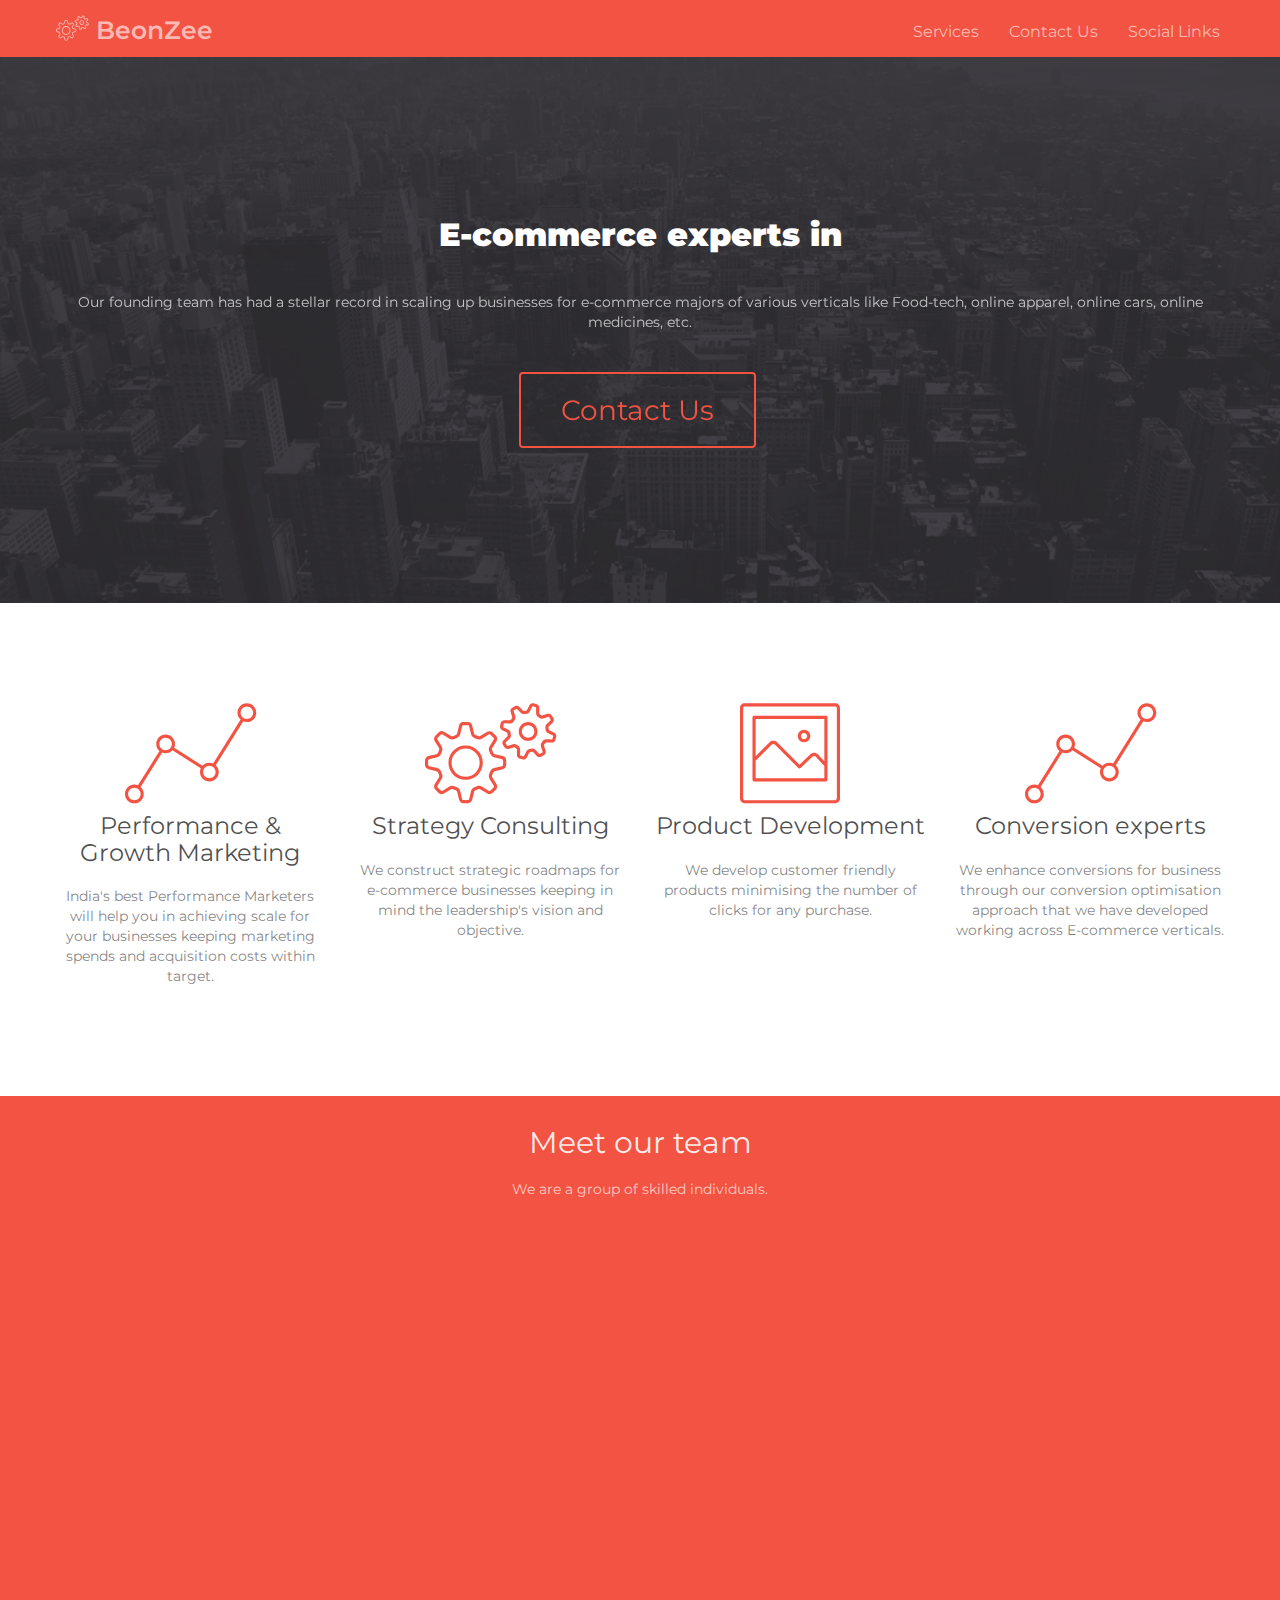
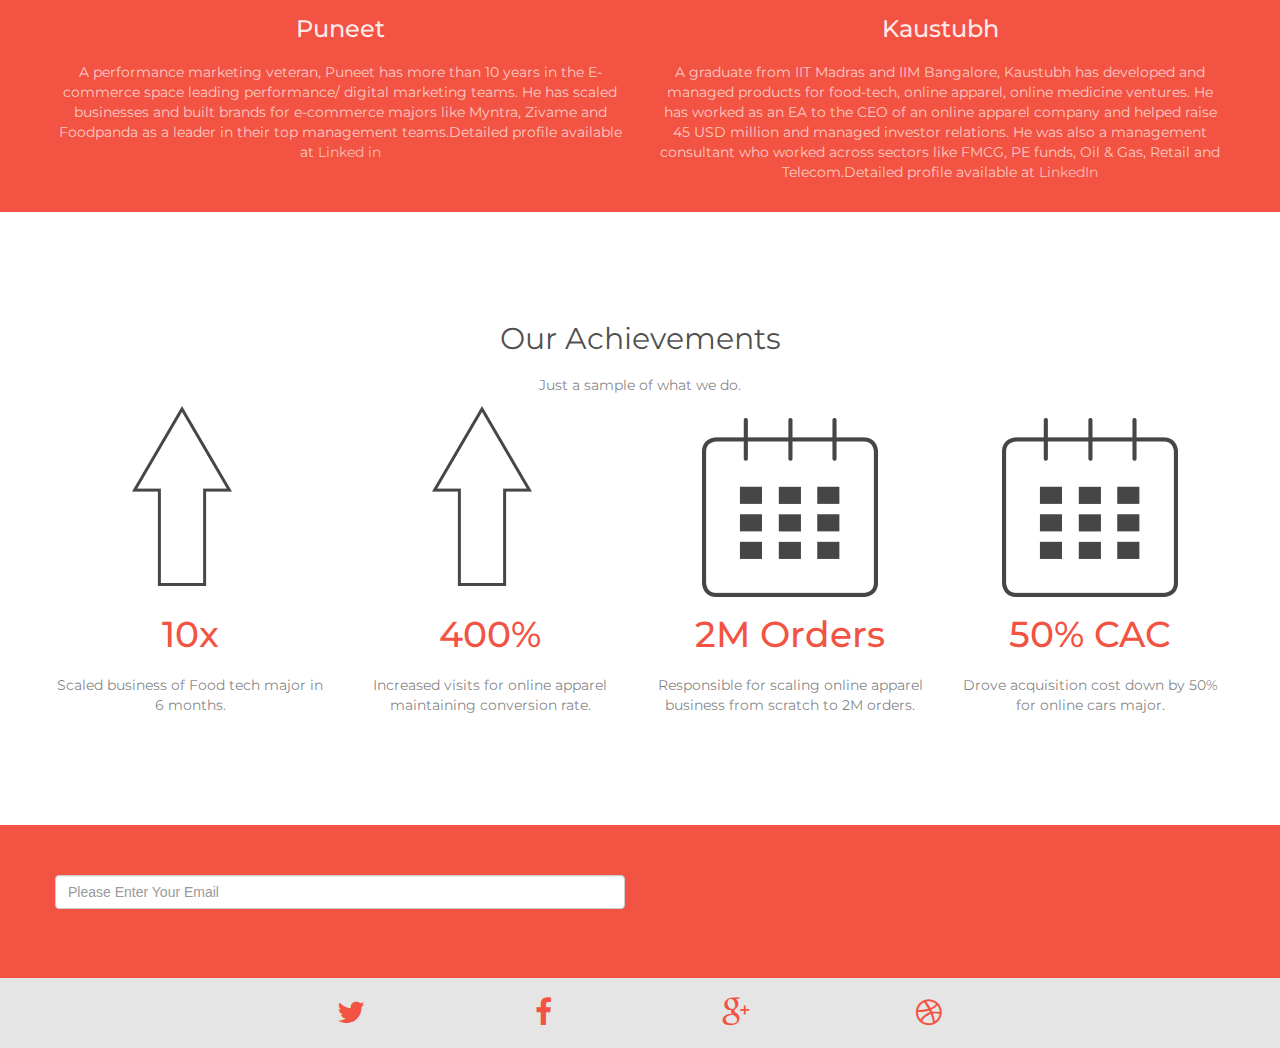
==== index.html @ dee88ea5 "initial commit" ====
<!doctype html>
<html>
<head>
    <meta name="keywords" content="bootstrap theme, bootstrap template, html5 theme">
    <meta name="description" content="Beonzee">
    <link rel="shortcut icon" type="image/png" href="img/favicon2.png"/>
    <meta name="viewport" content="width=device-width, initial-scale=1, user-scalable=0">

    <link rel="stylesheet" type="text/css" href="./css/bootstrap_final.css">
    <link rel="stylesheet" type="text/css" href="./style.css">
    <link rel="stylesheet" href="./css/animate.css"/>
    <script src="./js/jquery-2.1.0.js"></script>
    <script src="./js/bootstrap.js"></script>
    <script src="./js/typer.js"></script>
    <script src="./js/blocs.js"></script>
    <link rel='stylesheet' href='./css/et-line.min.css'/>
    <link rel='stylesheet' href='./css/font-awesome.min.css'/>
    <link href='http://fonts.googleapis.com/css?family=Montserrat&subset=latin,latin-ext' rel='stylesheet'
          type='text/css'>

    <title>BeonZee</title>
<!-- Google Tag Manager -->
<script>(function(w,d,s,l,i){w[l]=w[l]||[];w[l].push({'gtm.start':
new Date().getTime(),event:'gtm.js'});var f=d.getElementsByTagName(s)[0],
j=d.createElement(s),dl=l!='dataLayer'?'&l='+l:'';j.async=true;j.src=
'https://www.googletagmanager.com/gtm.js?id='+i+dl;f.parentNode.insertBefore(j,f);
})(window,document,'script','dataLayer','GTM-T63TF6M');</script>
<!-- End Google Tag Manager -->
</head>
<body>
<!-- Main container -->
<div class="page-container">

    <!-- Navigation Bloc -->
    <div class="bloc bgc-carmine-pink d-bloc" id="nav-bloc">
        <div class="container">
            <nav class="navbar row">
                <div class="navbar-header">
                    <a class="navbar-brand" href="index.html"><span class="et-icon-gears icon-sm icon-white zoomIn animated"></span> BeonZee</a>
                    <button id="nav-toggle" type="button" class="ui-navbar-toggle navbar-toggle" data-toggle="collapse"
                            data-target=".navbar-1">
                        <span class="sr-only">Toggle navigation</span><span class="icon-bar"></span><span
                            class="icon-bar"></span><span class="icon-bar"></span>
                    </button>
                </div>
                <div class="collapse navbar-collapse navbar-1">
                    <ul class="site-navigation nav navbar-nav">
                        <li>
                            <a  onclick="scrollToTarget('#services')">Services</a>
                        </li>
                        <li>
                            <a onclick="scrollToTarget('#quote')">Contact Us</a>
                        </li>
                        <li>
                            <a onclick="scrollToTarget('#bloc-8')">Social Links</a>
                        </li>
                    </ul>
                </div>
            </nav>
        </div>
    </div>
    <!-- Navigation Bloc END -->

    <!-- header -->
    <div class="bloc bgc-outer-space bg-city-overlay d-bloc" id="header">
        <div class="container bloc-xl">
            <div class="row">
                <div class="col-sm-12">
                    <h3 class="text-center mg-lg tc-white">E-commerce experts in <span
                            data-typer-targets="Performance & Growth Marketing, Strategy Consulting and Product Development"></span></h3>

                    <p class="text-center  mg-lg animated fadeInUp animDelay02">
                        Our founding team has had a stellar record in scaling up businesses for e-commerce majors of various verticals like Food-tech, online apparel, online cars, online medicines, etc.                     </p>

                    <div class="text-center">
                        <a class="btn  btn-xl btn-wire wire-btn-carmine-pink animDelay06 animated fadeInUp" href="mailto:kaustubh@beonzee.com?cc=puneet@beonzee.com&subject=contact_us"> Contact Us</a>
                    </div>
                </div>
            </div>
        </div>
    </div>
    <!-- header END -->

    <!-- services -->
    <div class="bloc l-bloc bgc-white" id="services">
        <div class="container bloc-lg">
            <div class="row">
                <div class="col-sm-4">
                    <div class="text-center">
			                        <span class="et-icon-linegraph icon-xl icon-carmine-pink animated zoomIn animDelay02"></span>

                    </div>
                    <h3 class="text-center mg-md ">
                         Performance & Growth Marketing
                    </h3>

                    <p class="text-center">
                       India's best Performance Marketers will help you in achieving scale for your businesses keeping marketing spends and acquisition costs within target.                    </p>
                </div>
                <div class="col-sm-4">
                    <div class="text-center">
                        <span class="et-icon-gears icon-xl icon-carmine-pink animated zoomIn"></span>
                    </div>
                    <h3 class="text-center mg-md ">
                        Strategy Consulting
                    </h3>

                    <p class="text-center">
                        We construct strategic roadmaps for e-commerce businesses keeping in mind the leadership's vision and objective. 
                    </p>
                </div>
                <div class="col-sm-4">
                    <div class="text-center">
                        <span class="et-icon-picture icon-xl icon-carmine-pink animated zoomIn animDelay02"></span>
                    </div>
                    <h3 class="text-center mg-md ">
			Product Development
                    </h3>

                    <p class="text-center">
                       We develop customer friendly products minimising the number of clicks for any purchase.
                    </p>
                </div>
		                <div class="col-sm-4">
                    <div class="text-center">
                        <span class="et-icon-linegraph icon-xl icon-carmine-pink animated zoomIn animDelay02"></span>
                    </div>
                    <h3 class="text-center mg-md ">
			Conversion experts
                    </h3>

                    <p class="text-center">
                       We enhance conversions for business through our conversion optimisation approach that we have developed working across E-commerce verticals.
                    </p>
                </div>
            </div>
        </div>
    </div>
    <!-- services END -->

    <!-- team -->
    <div class="bloc bgc-carmine-pink d-bloc" id="team">
        <div class="container bloc-sm">
            <div class="row">
                <div class="col-sm-12">
                    <h2 class="text-center mg-md ">
                        Meet our team
                    </h2>

                    <p class="sub-heading text-center">
                        We are a group of skilled individuals.
                    </p>
                </div>
            </div>
            <div class="row voffset-lg">
                <div class="col-sm-6">
		<div style="text-align:center;">
                    <img src="img/puneet.jpg" style="margin-left:auto;margin-right:auto;" class="img-responsive animDelay04 animated zoomIn" alt="member"/>
		</div>
                    <h3 class="text-center mg-md">
                        Puneet 
                    </h3>

                    <p class="text-center">
                        A performance marketing veteran, Puneet has more than 10 years in the E-commerce space leading performance/ digital marketing teams.  He has scaled businesses and built brands for e-commerce majors like Myntra, Zivame and Foodpanda as a leader in their top management teams.Detailed profile available at <a href="https://www.linkedin.com/in/puneetbhatia" target="_blank">Linked in</a>                    </p>
                </div>
                <div class="col-sm-6">
		<div style="text-align:center;">
                    <img src="img/kaustaubh.jpg" style="margin-left:auto;margin-right:auto;" class="img-responsive animDelay04 animated zoomIn" alt="member"/>
		</div>

                    <h3 class="text-center mg-md">
			Kaustubh                    
			</h3>

                    <p class="text-center">
                        A graduate from IIT Madras and IIM Bangalore, Kaustubh has developed and managed products for food-tech, online apparel, online medicine ventures. He has worked as an EA to the CEO of an online apparel company and helped raise 45 USD million and managed investor relations. He was also a management consultant who worked across sectors like FMCG, PE funds, Oil & Gas, Retail and Telecom.Detailed profile available at <a href="https://in.linkedin.com/in/kaustubh-fule-5787719" target="_blank">LinkedIn</a>                    </p>
                </div>
                            </div>
        </div>
    </div>
    <!-- team END -->


    <!-- porfolio -->
    <div class="bloc l-bloc bgc-white" id="porfolio">
        <div class="container bloc-lg">
            <div class="row">
                <div class="col-sm-12">
                    <h2 class="text-center mg-md ">
                        Our Achievements
                    </h2>

                    <p class="text-center sub-heading">
                        Just a sample of what we do.
                    </p>
                </div>
            </div>
              <div class="row">
                <div class="col-sm-4">
			<div class="achievement_images">
			   <img src="/img/up_arrow.png" />
			</div>
                    <h1 class="text-center mg-md" style="color:#F35342;">
                        10x
                    </h1>

                    <p class="text-center">
			Scaled business of Food tech major in 6 months. 
		    </p>
                </div>
                <div class="col-sm-4">
			<div class="achievement_images">
				<img src="/img/up_arrow.png" />
			</div>

                    <h1 class="text-center mg-md" style="color:#F35342;">
                        400%
                    </h1>

                    <p class="text-center">
                       Increased visits for online apparel maintaining conversion rate.
                    </p>
                </div>
                <div class="col-sm-4">
			<div class="achievement_images">
			   <img src="/img/2m_orders.png" />
			</div>

                    <h1 class="text-center mg-md" style="color:#F35342;">
			2M Orders
                    </h1>

                    <p class="text-center">
                       Responsible for scaling online apparel business from scratch to 2M orders.
                    </p>
                </div>
		 <div class="col-sm-4">
			<div class="achievement_images">
			   <img src="/img/2m_orders.png" />
			</div>

                    <h1 class="text-center mg-md" style="color:#F35342;">
				50% CAC
                    </h1>

                    <p class="text-center">
                       Drove acquisition cost down by 50% for online cars major.
                    </p>
                </div>
            </div>
        </div>
    </div>
    <!-- porfolio END -->

    <!-- Footer - quote -->
    <div class="bloc bgc-carmine-pink d-bloc" id="quote">
        <div class="container bloc-md">
	<div style="margin-left:auto;margin-right:auto;">
            <div class="row">
                <div class="col-sm-6" style="text-align:center;">
		<!-- Added contact text field instead h3 block -->
			<input type="text" class="form-control" id="email_control" name="contact_email" placeholder="Please Enter Your Email" />
                </div>
                <div class="col-sm-3 text-center">
                    <a href="#" id="send" class="btn btn-lg wire-btn-white btn-wire animated zoomIn">Contact Us Now</a>
                </div>
            </div>
	</div>
        </div>
    </div>
    <!-- Footer - quote END -->

    <!-- ScrollToTop Button -->
    <a class="bloc-button btn btn-d scrollToTop" onclick="scrollToTarget('1')"><span
            class="fa fa-chevron-up"></span></a>
    <!-- ScrollToTop Button END-->

    <!-- Footer - bloc-8 -->
    <div class="bloc bgc-platinum l-bloc" id="bloc-8">
        <div class="container bloc-sm">
            <div class="row">
                <div class="col-xs-12 col-md-8 col-md-offset-2">
                    <div class="col-sm-3 text-center">
                        <a class="social-lg" href="#" target="_blank"><span
                                class="fa fa-twitter icon-md icon-carmine-pink"></span></a>
                    </div>
                    <div class="col-sm-3 text-center">
                        <a class="social-lg" href="#" target="_blank"><span
                                class="fa fa-facebook icon-md icon-carmine-pink"></span></a>
                    </div>
                    <div class="col-sm-3 text-center">
                        <a class="social-lg"
                           href="#"
                           target="_blank"><span class="fa fa-google-plus icon-md icon-carmine-pink"></span></a>
                    </div>
                    <div class="col-sm-3 text-center">
                        <a class="social-lg" href="#"><span class="fa fa-dribbble icon-md icon-carmine-pink"></span></a>
                    </div>
                </div>
            </div>
        </div>
    </div>
       <!-- Footer - bloc-8 END -->
</div>
<!-- Main container END -->
</body>

<!-- Google Analytics -->
<!-- Google Tag Manager (noscript) -->
<noscript><iframe src="https://www.googletagmanager.com/ns.html?id=GTM-T63TF6M"
height="0" width="0" style="display:none;visibility:hidden"></iframe></noscript>
<!-- End Google Tag Manager (noscript) -->
<!-- Google Analytics END -->
<script>
$("#send").on('click',function() {
var email=$("#email_control").val();
$.ajax({
type: "POST",
url: "sendQuery.php",
data: {email:email},

success: function(html){
//$("#show").after(html);
if(html==true)
{
alert("Thanks for Contacing Us.We will get back to you soon.");
}
}
});
});
</script>
</html>
---- style.css ----
/*-----------------------------------------------------------------------------------
        Companyportfolio
        Built with Blocs
-----------------------------------------------------------------------------------*/

body{
	margin:0;
	padding:0;
    background:#FFF;
    overflow-x:hidden;
    -webkit-font-smoothing: antialiased;
    -moz-osx-font-smoothing: grayscale;
}
a:hover{text-decoration: none; cursor:pointer;}

a,button{outline: none!important;} /* Prevent ugly blue glow on chrome and safari */


   


/* Globals type styling */
 h1, h2, h3, h4, h5, h6, p, label, .btn, a{
	font-family:Montserrat;
}


/* Site container width */

.container{
	max-width:1170px;
}

/* = Blocs
-------------------------------------------------------------- */

.bloc{
	width:100%;
	clear:both;
	background: 50% 50% no-repeat;
	padding:0 50px;
	-webkit-background-size: cover;
	-moz-background-size: cover;
	-o-background-size: cover;
	background-size: cover;
	position:relative;
}
.bloc .container{
	padding-left:0;
	padding-right:0;
}


/* Sizes */

.bloc-xl{
	padding:150px 50px;
}
.bloc-lg{
	padding:100px 50px;
}
.bloc-md{
	padding:50px;
}
.bloc-sm{
	padding:20px 50px;
}


/* Dark theme */

.d-bloc{
	color:rgba(255,255,255,.7);
}
.d-bloc button:hover{
	color:rgba(255,255,255,.9);
}
.d-bloc h1, .d-bloc h2, .d-bloc h3, .d-bloc h4,.d-bloc h5, .d-bloc h6, .d-bloc .ico{
	color:rgba(255,255,255,.9);
}
.d-bloc .icon-round,.d-bloc .icon-square,.d-bloc .icon-rounded,.d-bloc .icon-semi-rounded-a,.d-bloc .icon-semi-rounded-b{
	border-color:rgba(255,255,255,.9);
}
.d-bloc .divider-h span{
	border-color:rgba(255,255,255,.2);
}
.d-bloc a{
	color:rgba(255,255,255,.6);
}
.d-bloc a:hover{
	color:rgba(255,255,255,1);
}
.d-bloc .navbar-toggle .icon-bar{
	background:rgba(255,255,255,1);
}
.d-bloc .btn-wire,.d-bloc .btn-wire:hover{
	color:rgba(255,255,255,1);
	border-color:rgba(255,255,255,1);
}
.d-bloc .panel{
	color:rgba(0,0,0,.5);
}
.d-bloc .panel button:hover{
	color:rgba(0,0,0,.7);
}
.d-bloc .panel h1,.d-bloc .panel h2, .d-bloc .panel h3, .d-bloc .panel h4, .d-bloc .panel h5, .d-bloc .panel h6, .d-bloc .ico{
	color:rgba(0,0,0,.7);
}
.d-bloc .panel icon{
	border-color:rgba(0,0,0,.7);
}
.d-bloc .panel .divider-h span{
	border-color:rgba(0,0,0,.1);
}
.d-bloc .panel a{
	color:rgba(0,0,0,.6);
}
.d-bloc .panel a:hover{
	color:rgba(0,0,0,1);
}
.d-bloc .panel .btn-wire, .d-bloc .panel .btn-wire:hover{
	color:rgba(0,0,0,.7);
	border-color:rgba(0,0,0,.3);
}


/* Light theme */

.l-bloc{
	color:rgba(0,0,0,.5);
}
.l-bloc button:hover{
	color:rgba(0,0,0,.7);
}
.l-bloc h1,.l-bloc h2,.l-bloc h3,.l-bloc h4,.l-bloc h5, .l-bloc h6, .l-bloc .ico{
	color:rgba(0,0,0,.7);
}
.l-bloc .icon-round,.l-bloc .icon-square,.l-bloc .icon-rounded,.l-bloc .icon-semi-rounded-a,.l-bloc .icon-semi-rounded-b{
	border-color:rgba(0,0,0,.7);
}
.l-bloc .divider-h span{
	border-color:rgba(0,0,0,.1);
}
.l-bloc a{
	color:rgba(0,0,0,.6);
}
.l-bloc a:hover{
	color:rgba(0,0,0,1);
}
.l-bloc .navbar-toggle .icon-bar{
	color:rgba(0,0,0,.6);
}
.l-bloc .btn-wire, .l-bloc .btn-wire:hover{
	color:rgba(0,0,0,.7);
	border-color:rgba(0,0,0,.3);
}

/* Row Margin Offsets */

.voffset{
	margin-top:30px;
}
.voffset-lg{
	margin-top:80px;
}

/* Bloc text custom styling */

#header h3{
	font-size: 32px;
	font-weight: 900;
	font-family: Montserrat;
}
#header p{
	font-weight: 400;
	font-family: Montserrat;
}
#services h3{
	font-weight: 400;
	font-family: Montserrat;
}
#porfolio h2{
	font-weight: 400;
	font-family: Montserrat;
}
#team h2{
	font-weight: 400;
	font-family: Montserrat;
}
#bloc-6 h3{
	line-height:50px;
}

/* = NavBar
-------------------------------------------------------------- */

.navbar{
	margin-bottom: 0;
	z-index:1;
}
.navbar-brand{
	height:auto;
	padding:15px 15px;
	font-size:25px!important;
	font-weight:normal;
	font-weight:600;
}
.navbar-brand img{
	max-height: 200px;
	margin: 0 5px 0 0;
	display:inline;
}
.navbar-brand{
	padding: 15px 15px;
}
.navbar .nav{
	padding-top: 2px;
	margin-right: -16px;
	float:right;
	z-index:1;
}
.nav > li{
	float:left;
	margin-top:4px;
	font-size:16px;
}
.navbar-nav .open .dropdown-menu > li > a{
	text-align: inherit;
}
.nav > li a:hover, .nav > li a:focus{
	background:transparent;
}
.navbar-toggle{
	margin: 10px 10px 0 0;
	border: 0px;
}
.navbar-toggle:hover{
	background:transparent!important;
}
.navbar-toggle .icon-bar{
	background-color: rgba(0,0,0,.5);
	width: 26px;
}
 /* Inverted navbar */

.nav-invert .navbar .nav{
	float:left;
}
.nav-invert .navbar-header, .nav-invert .navbar-brand{
	float:right;
}
@media (min-width: 768px){
	.site-navigation{
		position:absolute;
		top:50%;
		right:20px;
		transform:translate(0, -50%);
		-webkit-transform:translateY(-50%);
	}
	.nav-invert .site-navigation{
		left:20px;
		right:0;
	}
	.nav-center{
		text-align:center;
	}
	.nav-center .navbar-header{
		width:100%;
	}
	.nav-center .navbar-header, .nav-center .navbar-brand, .nav-center .nav > li{
		float: none;
		display:inline-block;
	}
	.nav-center .site-navigation{
		position:relative;
		width:100%;
		margin-top:20px;
	}
}
.nav > li > .dropdown a{
	background: none!important;
	display: block;
	padding: 14px 15px;
}

nav .caret{
	margin: 0 5px;
}

/* = Bric adjustment margins
-------------------------------------------------------------- */

.mg-md{
	margin-top:10px;
	margin-bottom:20px;
}
.mg-lg{
	margin-top:10px;
	margin-bottom:40px;
}

/* = Buttons
-------------------------------------------------------------- */

.btn{
	margin: 0 5px 5px 0;
}
.btn.pull-right{
	margin: 0 0 5px 5px;
}
.btn-d,.btn-d:hover,.btn-d:focus{
	color:#FFF!important;
	background:rgba(0,0,0,.3);
}

/* Prevent ugly blue glow on chrome and safari */
button{
	outline: none!important;
}

.btn-wire{
	background:transparent!important;
	border:2px solid transparent;
}
.btn-wire:hover{
	background:transparent!important;
	border:2px solid transparent;
}
.btn-xl{
	padding: 16px 40px;
	font-size: 28px;
}
.dropdown a .caret{
	margin:0 0 0 5px}
/* = Icons
-------------------------------------------------------------- */
.icon-md{
	font-size:30px!important;
}
.icon-xl{
	font-size:100px!important;
}

/* Image Frame */
.img-frame,.img-frame-md,.img-frame-lg,.img-frame-rd,.img-frame-rd-md,.img-frame-rd-lg{
	background:#FFF;
	border:1px solid rgba(0,0,0,0.1);
	box-shadow:0 2px 2px rgba(0,0,0,0.05);
	padding:4px;
}
.img-frame{
	border-radius:3px;
}
.img-frame-md,.img-frame-lg{
	border-radius:6px;
}
.img-frame-md,.img-frame-rd-md{
	padding:8px;
}
.img-frame-lg,.img-frame-rd-lg{
	padding:14px;
}



.panel-sq, .panel-sq .panel-heading, .panel-sq .panel-footer{
	border-radius:0;
}
.panel-rd{
	border-radius:30px;
}
.panel-rd .panel-heading{
	border-radius:29px 29px 0 0;
}
.panel-rd .panel-footer{
	border-radius:0 0 29px 29px;
}



/* iFrame */

iframe{
	border:0;
}


/* ScrollToTop button */

.scrollToTop{
	width:40px;
	height:40px;
	position:fixed;
	bottom:20px;
	right:20px;
	opacity: 0;
	z-index: 500;
	transition: all .3s ease-in-out;
}
.scrollToTop span{
	margin-top: 6px;
}
.showScrollTop{
	font-size: 14px;
	opacity: 1;
}
/* = Lightbox
-------------------------------------------------------------- */

a[data-lightbox]{
	position: relative;
	display: block;
	text-align: center;
}
a[data-lightbox]:hover::before{
	content:"+";
	font-family: "HelveticaNeue-Light", "Helvetica Neue Light", "Helvetica Neue", Helvetica, Arial;
	font-size:32px;
	width:50px;
	height:50px;
	margin-left:-25px;
	border-radius: 50%;
	background:rgba(0,0,0,.6);
	color:#FFF;
	font-weight:100;
	z-index: 1;
	position: absolute;
	top: 50%;
	transform: translateY(-50%);
	-webkit-transform: translateY(-50%);
}
a[data-lightbox]:hover img{
	opacity: 0.6;
	-webkit-animation-fill-mode: none;
	animation-fill-mode:none;
}
#lightbox-modal .modal-dialog{
	width:90%;
	max-width:900px;
	margin:30px auto 0;
}
#lightbox-modal .modal-dialog img{
	margin: 0 auto;
}
.lightbox-caption{
	padding: 20px;
	color: #FFF;
	background: rgba(0,0,0,.5);
	position: absolute;
	left: 15px;
	right: 15px;
	bottom: 5px;
}
.close-lightbox{
	display: none;
	font-size: 40px;
	position: absolute;
	top:8px;
	right:20px;
	z-index: 20;
}
.next-lightbox, .prev-lightbox{
	display: inline-block;
	width:0;
	height:0;
	border-top: 10px solid transparent;
	border-bottom: 10px solid transparent;
	transition: all .2s ease-in-out;
	position: absolute;
	top:50%;
}
.next-lightbox{
	right:25px;
	border-left: 20px solid rgba(255,255,255,.4);
}
.prev-lightbox{
	left:25px;
	border-right:20px solid rgba(255,255,255,.4);
}
.prev-lightbox:hover, .next-lightbox:hover{
	border-right-color:rgba(255,255,255,.9);
	border-left-color:rgba(255,255,255,.9);
}

/* = Custom Colour Styling
-------------------------------------------------------------- */

/* Background colour styles */

.bgc-carmine-pink{
	background-color:#F35342;
}
.bgc-outer-space{
	background-color:#47454B;
}
.bgc-white{
	background-color:#ffffff;
}
.bgc-platinum{
	background-color:#E5E5E5;
}
/* Text colour styles */

.tc-white{
	color:#ffffff!important;
}
/* Button colour styles */

.wire-btn-carmine-pink{
	color:#F35342!important;
	border-color:#F35342!important;
}
.wire-btn-white{
	color:#ffffff!important;
	border-color:#ffffff!important;
}
/* Icon colour styles */

.icon-carmine-pink{
	color:#F35342!important;
	border-color:#F35342!important;
}
.icon-outer-space{
	color:#47454B!important;
	border-color:#47454B!important;
}

/* Bloc image backgrounds */

.bg-city-overlay{
	background-image:url("img/city-overlay.png");
}


.quote {
    color: rgba(0,0,0,.1);
    text-align: center;
    margin-bottom: 30px;
}

/*-------------------------------*/
/*    Carousel Fade Transition   */
/*-------------------------------*/

#fade-quote-carousel.carousel {
  padding-bottom: 60px;
}
#fade-quote-carousel.carousel .carousel-inner .item {
  opacity: 0;
  -webkit-transition-property: opacity;
      -ms-transition-property: opacity;
          transition-property: opacity;
}
#fade-quote-carousel.carousel .carousel-inner .active {
  opacity: 1;
  -webkit-transition-property: opacity;
      -ms-transition-property: opacity;
          transition-property: opacity;
}
#fade-quote-carousel.carousel .carousel-indicators {
  bottom: 10px;
}
#fade-quote-carousel.carousel .carousel-indicators > li {
  background-color: #e84a64;
  border: none;
}
#fade-quote-carousel blockquote {
    text-align: center;
    border: none;
}
#fade-quote-carousel .profile-circle {
    width: 100px;
    height: 100px;
    margin: 0 auto;
    border-radius: 100px;
}

/* = Mobile adjustments 
-------------------------------------------------------------- */
@media (max-width: 1024px)
{
    .bloc{
        padding-left: 20px; 
        padding-right: 20px;  
    }
}
@media (max-width: 768px)
{
    .container{width:100%;}
    .b-parallax{background-attachment:scroll;}
    .page-container, #hero-bloc{overflow-x: hidden;position: relative;} /* Prevent unwanted side scroll on mobile */  
}
@media (max-width: 767px)
{
    .page-container{
        overflow-x: hidden;
        position:relative;
    }
    h1,h2,h3,h4,h5,h6,p{
        padding-left:10px!important; 
        padding-right:10px!important; 
    }
    #hero-bloc h1{
        font-size:40px;
    }
    #hero-bloc h2{
        font-size:34px;
    }
    #hero-bloc h3{
        font-size:25px;
    }
    .bloc{
        padding-left: 0; 
        padding-right: 0;  
        -webkit-background-size: auto 200%;
        -moz-background-size: auto 200%;
        -o-background-size: auto 200%;
        background-size: auto 200%;
    }
    .b-parallax{
        background-attachment:scroll;
    }
    
    .navbar .nav{
        padding-top: 0;
        border-top:1px solid rgba(0,0,0,.2);
        float:none!important;
    }
    .navbar.row{
        margin-left: 0;
        margin-right: 0;
    }
    .site-navigation{
	   position:inherit;
	   transform:none;
	   -webkit-transform:none;
	   -ms-transform:none;
    }  
    .nav > li{
        margin-top: 0;
        border-bottom:1px solid rgba(0,0,0,.1);
        background:rgba(0,0,0,.05);
        text-align: left;
        padding-left:15px;
        width:100%;
    }
    .nav > li:hover{
        background:rgba(0,0,0,.08);
    }
    #hero-bloc .navbar .nav{
        background:rgba(0,0,0,.8);
    }
    #hero-bloc .navbar .nav a{
        color:rgba(255,255,255,.6);
    }
    .hero{
        padding:50px 0;
    }
    .hero-nav{
        left:-1px;
        right:-1px;
    }
    .navbar-collapse{
        padding:0;
        overflow-x: hidden;
        -webkit-box-shadow: none;
        box-shadow: none;
    }
    .navbar-brand img{
        max-height: 40px;
        width:auto;
        margin: -10px 10px 0 0;    
    }
    .nav-invert .navbar-header{
        float: none;
        width:100%;
    }
    .nav-invert .navbar-toggle{
        float:left; 
    }
    .btn.pull-left, .btn.pull-right{
       float:none!important; 
    }
    .bloc-group .bloc{
         display:block;
         width:100%;
     }
    .bloc-tile-2 .container, .bloc-tile-3 .container, .bloc-tile-4 .container{
	   padding-left: 10px;
	   padding-right: 10px;
    }
    .bloc-xxl,.bloc-xl,.bloc-lg{
        padding: 40px 0;
    }
    .bloc-sm,.bloc-md{
        padding-left: 0; 
        padding-right: 0;
    }
    .a-block{
        padding:0 10px;
    }
    .btn-dwn{
       display:none; 
    }
    .voffset{
        margin-top:5px;
    }
    .voffset-md{
        margin-top:20px;
    }
    .voffset-lg{
        margin-top:30px;
    }
    form{
        padding:5px;
    }
    .close-lightbox{
        display:inline-block;
    }
    .col-xs-2, .col-sm-2, .col-md-2, .col-lg-2, .col-xs-3, .col-sm-3, .col-md-3, .col-lg-3, .col-xs-4, .col-sm-4, .col-md-4, .col-lg-4, .col-xs-5, .col-sm-5, .col-md-5, .col-lg-5, .col-xs-6, .col-sm-6, .col-md-6, .col-lg-6, .col-xs-7, .col-sm-7, .col-md-7, .col-lg-7, .col-xs-8, .col-sm-8, .col-md-8, .col-lg-8, .col-xs-9, .col-sm-9, .col-md-9, .col-lg-9, .col-xs-10, .col-sm-10, .col-md-10, .col-lg-10, .col-xs-11, .col-sm-11, .col-md-11, .col-lg-11, .col-xs-12, .col-sm-12, .col-md-12, .col-lg-12 {
        margin-top: 30px;
        margin-bottom: 30px;
    }
    .video-bg-contianer{
        display:none;
    }
}
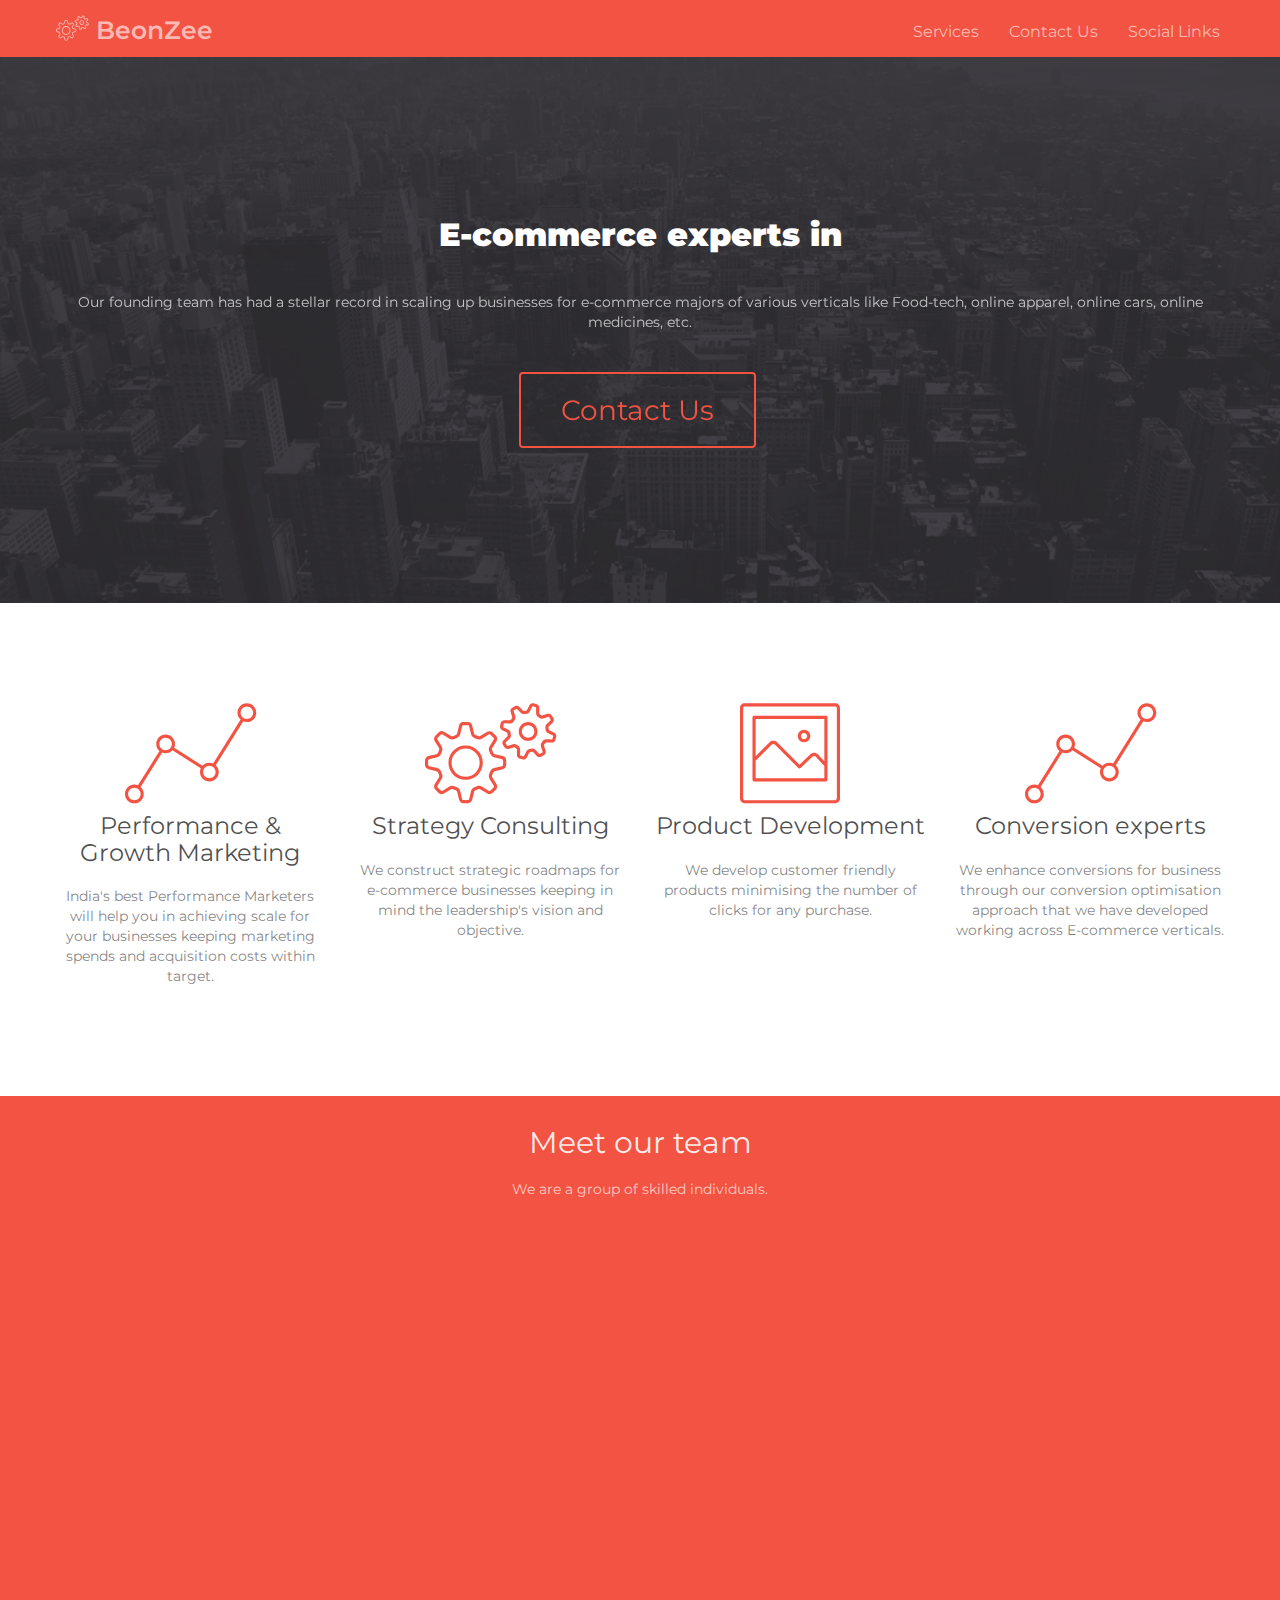
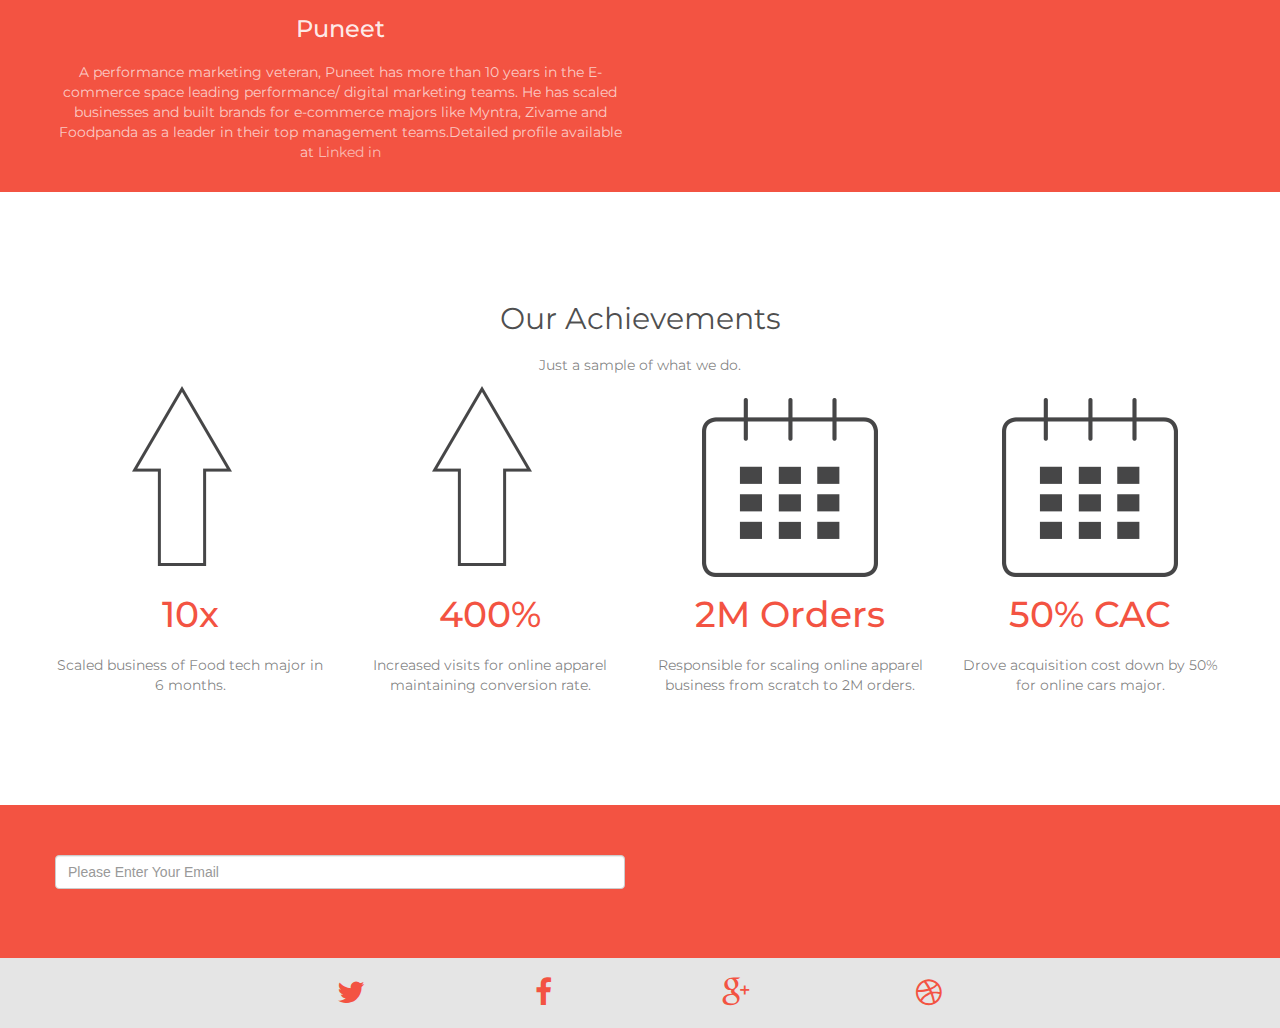
==== commit 446fd21d: "Update index.html" ====
--- a/index.html
+++ b/index.html
@@ -164,18 +164,7 @@
                     <p class="text-center">
                         A performance marketing veteran, Puneet has more than 10 years in the E-commerce space leading performance/ digital marketing teams.  He has scaled businesses and built brands for e-commerce majors like Myntra, Zivame and Foodpanda as a leader in their top management teams.Detailed profile available at <a href="https://www.linkedin.com/in/puneetbhatia" target="_blank">Linked in</a>                    </p>
                 </div>
-                <div class="col-sm-6">
-		<div style="text-align:center;">
-                    <img src="img/kaustaubh.jpg" style="margin-left:auto;margin-right:auto;" class="img-responsive animDelay04 animated zoomIn" alt="member"/>
-		</div>
-
-                    <h3 class="text-center mg-md">
-			Kaustubh                    
-			</h3>
-
-                    <p class="text-center">
-                        A graduate from IIT Madras and IIM Bangalore, Kaustubh has developed and managed products for food-tech, online apparel, online medicine ventures. He has worked as an EA to the CEO of an online apparel company and helped raise 45 USD million and managed investor relations. He was also a management consultant who worked across sectors like FMCG, PE funds, Oil & Gas, Retail and Telecom.Detailed profile available at <a href="https://in.linkedin.com/in/kaustubh-fule-5787719" target="_blank">LinkedIn</a>                    </p>
-                </div>
+                
                             </div>
         </div>
     </div>
